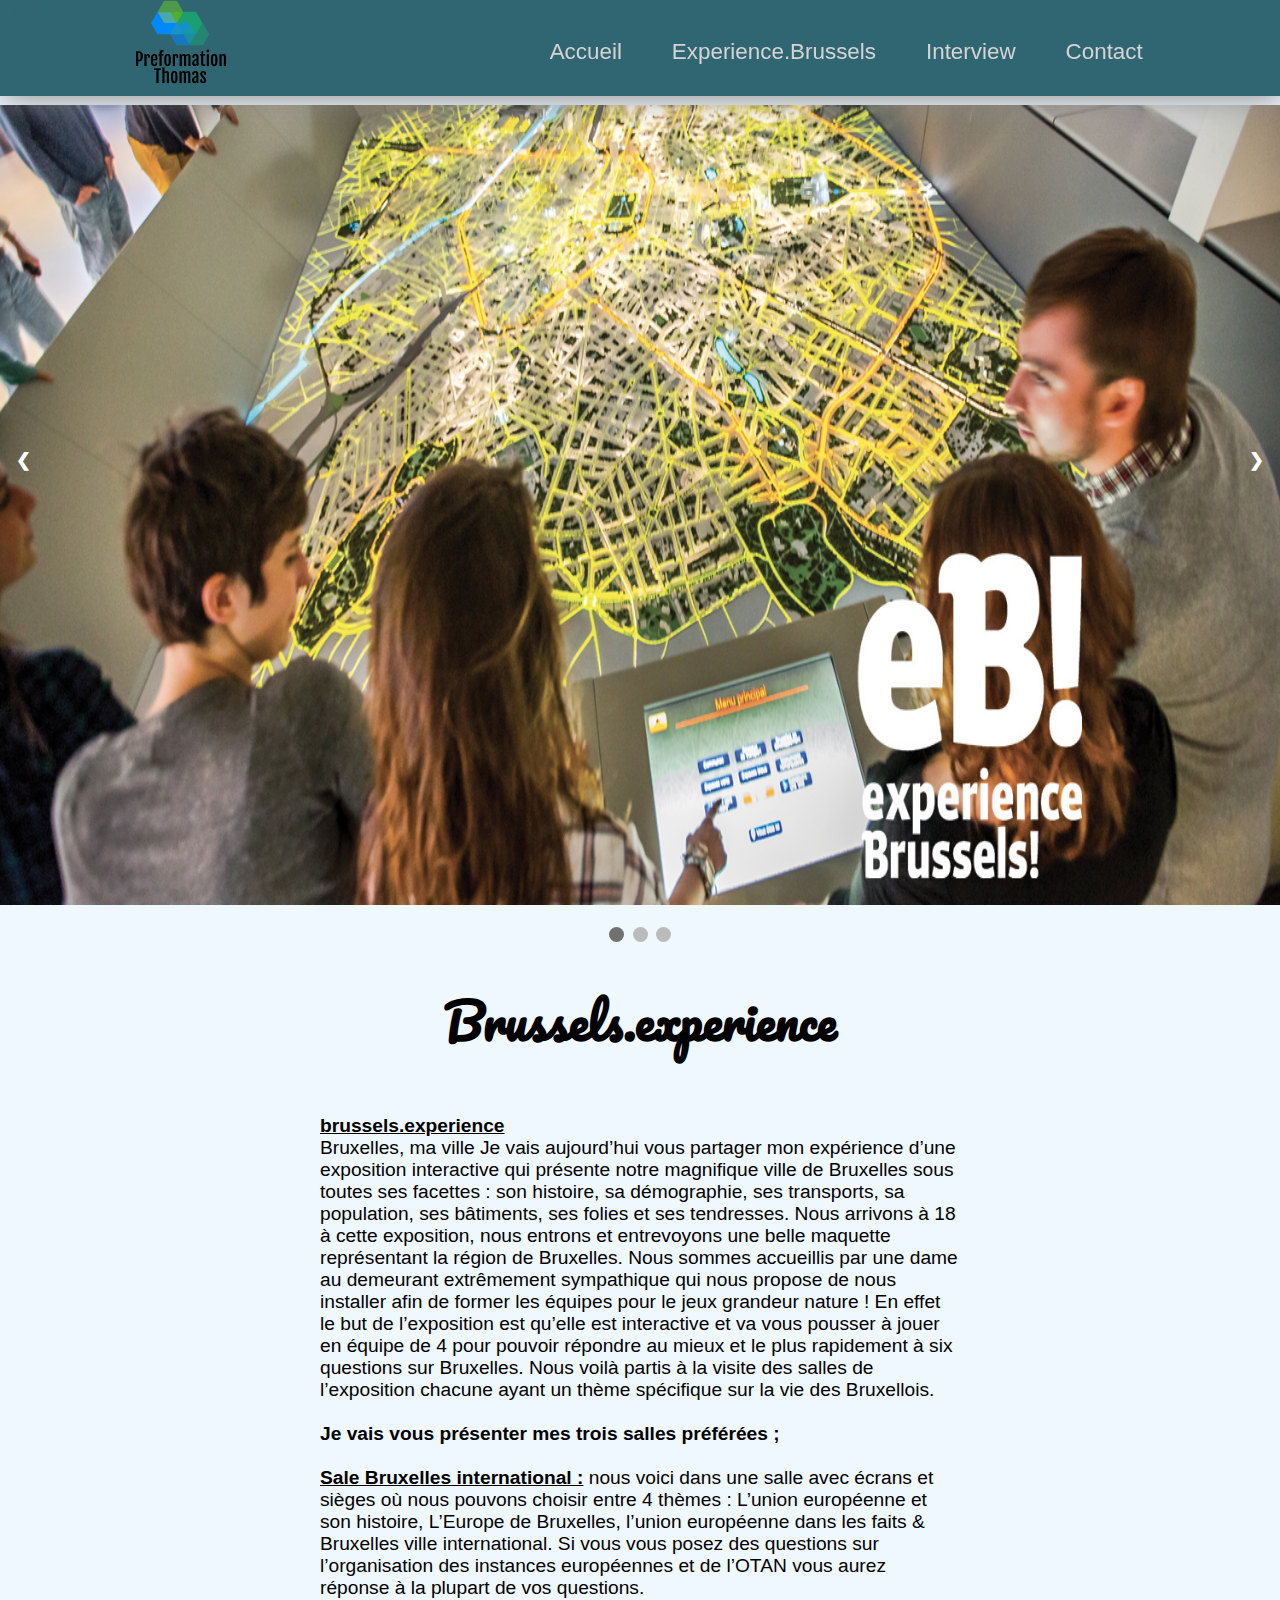
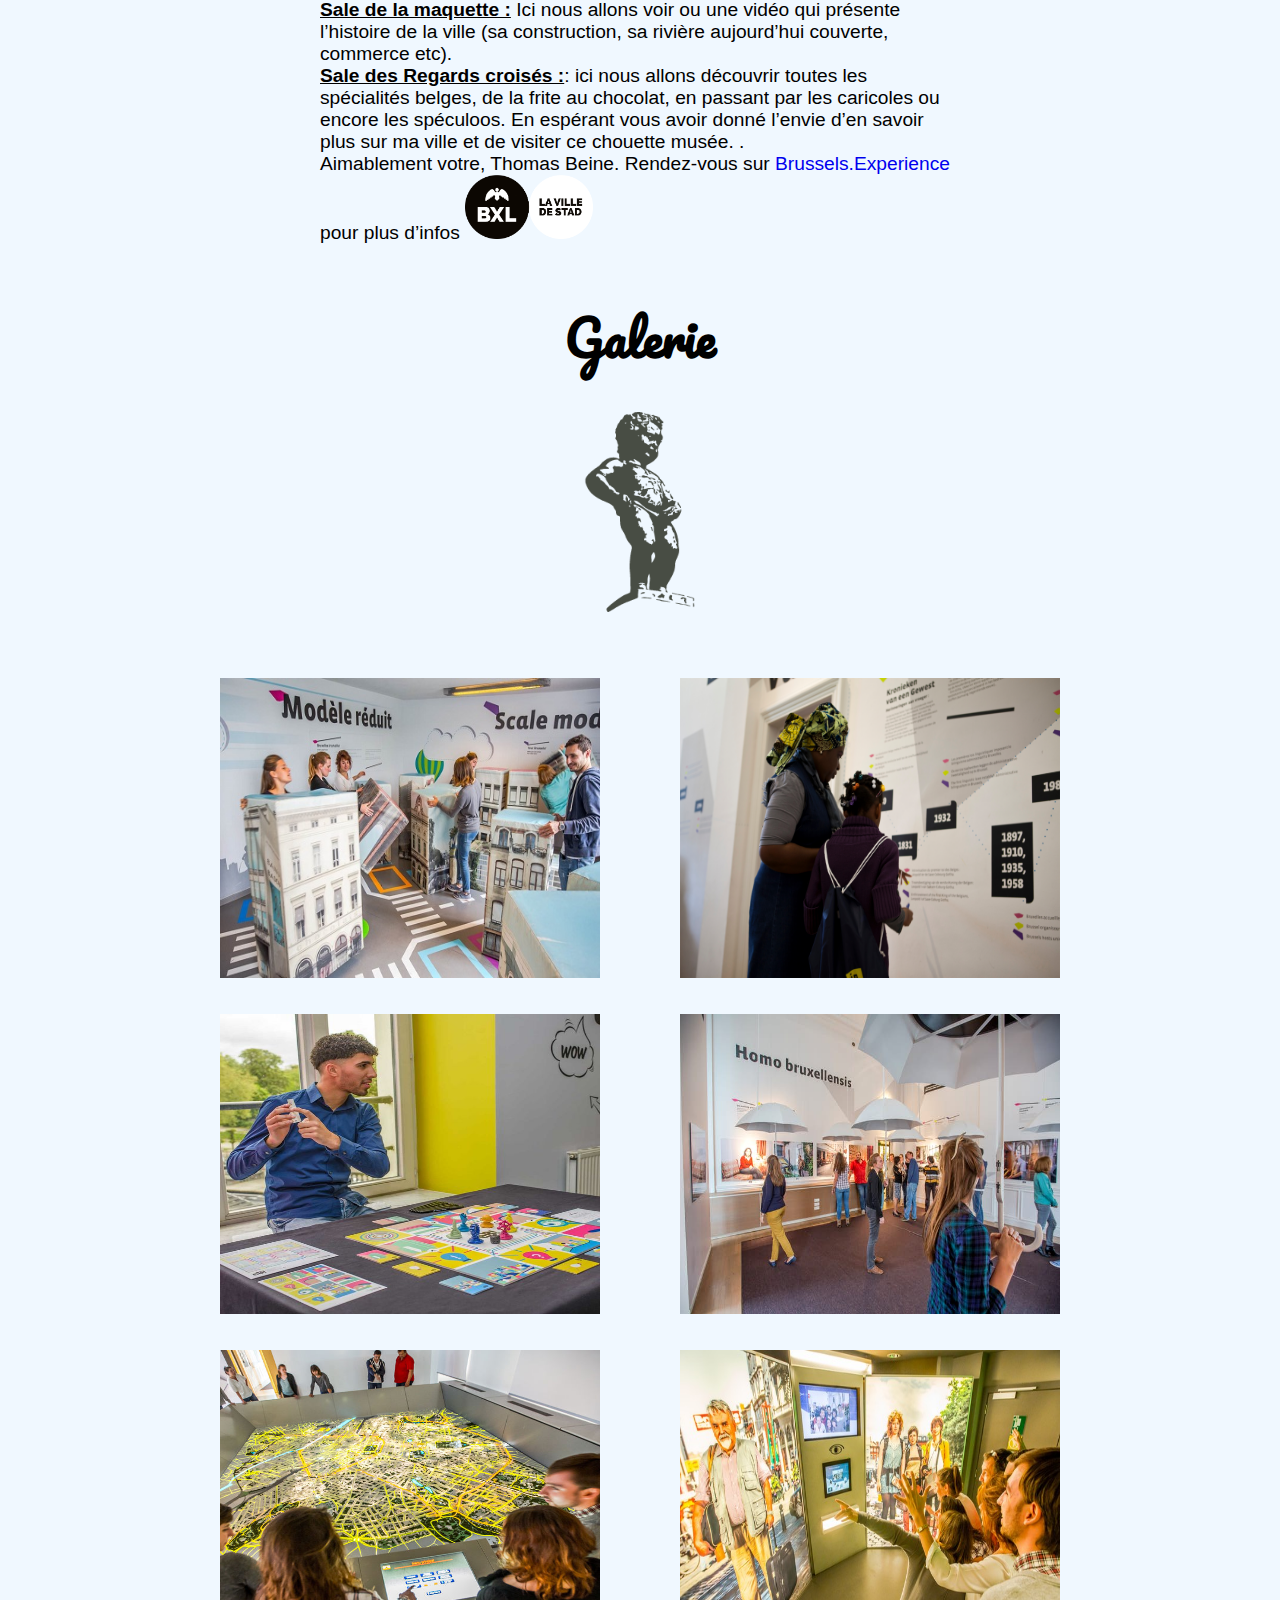
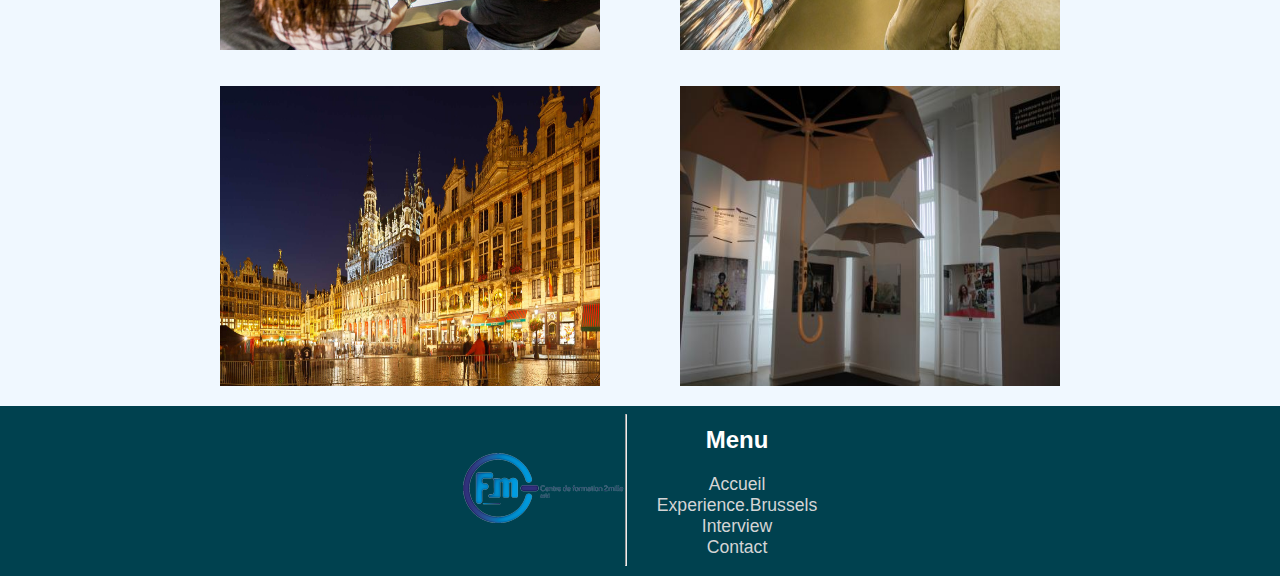
==== html/experiencebrussels.html @ 0b8b68e7 "first commit" ====
<!DOCTYPE html>
<html lang="en">
<head>
    <meta charset="UTF-8">
    <link href="../css/styles.css" rel="stylesheet">
    <link href="../css/carousel.css" rel="stylesheet">
    <link href="https://fonts.googleapis.com/css?family=Pacifico|Permanent+Marker&display=swap" rel="stylesheet">
    <script async src="../main.js"></script>
    <title>Experience.brussels</title>
</head>
<body>
<header>
    <div id="nav-bar">
        <div class="Logo-nav">
            <a href="../index.html"><img src="../image/ecee08f4-add5-40d6-96b8-4cc858d5bb74_200x200.png"> </a>
        </div>
        <nav id=navigation>
            <ul>

                <li id="Acceuil"><a class="texte-nav" href="../index.html">Accueil</a></li>

                <li><a class="texte-nav" href="#">Experience.Brussels</a></li>
                <li><a class="texte-nav" href="interview.html">Interview</a></li>
                <li><a class="texte-nav" href="contact.php"> Contact</a></li>


            </ul>

        </nav>
    </div>

    <!-- retrais temporaire
    <div id="Acceuil">
        <div class="slider"><img src="image/Atomium_Styleslider.jpg"></div>
    </div> -->


    <div class="slideshow-container">


        <div class="mySlides fade">
            <div class="numbertext">1 / 3</div>
            <img alt="" src="../image/header_2019_06.jpg" style="width:100%">

        </div>

        <div class="mySlides fade">
            <div class="numbertext">2 / 3</div>
            <img src="../image/bruxelles9b.jpg" style="width:100%">

        </div>

        <div class="mySlides fade">
            <div class="numbertext">3 / 3</div>
            <img alt="photoslider" src="../image/Atomium_Style.jpg" style="width:100%">

        </div>

        <!-- Next and previous buttons -->
        <a class="prev" onclick="plusSlides(-1)">&#10094;</a>
        <a class="next" onclick="plusSlides(1)">&#10095;</a>
    </div>
    <br>

    <!-- The dots/circles -->
    <div style="text-align:center">
        <span class="dot" onclick="currentSlide(1)"></span>
        <span class="dot" onclick="currentSlide(2)"></span>
        <span class="dot" onclick="currentSlide(3)"></span>

    </div>


</header>


<section id="brusselexperience">
    <div class="test-brussel">
        <h1>Brussels.experience</h1>
        <p><span class="sous-titre">brussels.experience</span> <br>
            Bruxelles, ma ville

            Je vais aujourd’hui vous partager mon expérience d’une exposition interactive qui présente notre magnifique
            ville de Bruxelles sous toutes ses facettes : son histoire, sa démographie, ses transports, sa population,
            ses bâtiments, ses folies et ses tendresses.

            Nous arrivons à 18 à cette exposition, nous entrons et entrevoyons une belle maquette représentant la région
            de Bruxelles.
            Nous sommes accueillis par une dame au demeurant extrêmement sympathique qui nous propose de nous installer
            afin de former les équipes pour le jeux grandeur nature ! En effet le but de l’exposition est qu’elle est
            interactive et va vous pousser à jouer en équipe de 4 pour pouvoir répondre au mieux et le plus rapidement à
            six questions sur Bruxelles.
            Nous voilà partis à la visite des salles de l’exposition chacune ayant un thème spécifique sur la vie des
            Bruxellois.
            <br><br>

            <strong> Je vais vous présenter mes trois salles préférées ; </strong> <br> <br>
            <span class="sous-titre"> Sale Bruxelles international :</span> nous voici dans une salle avec écrans et
            sièges où nous pouvons choisir entre 4 thèmes : L’union européenne et son histoire, L’Europe de Bruxelles,
            l’union européenne dans les faits & Bruxelles ville international. Si vous vous posez des questions sur
            l’organisation des instances européennes et de l’OTAN vous aurez réponse à la plupart de vos questions.<br>
            <span class="sous-titre"> Sale de la maquette :</span> Ici nous allons voir ou une vidéo qui présente
            l’histoire de la ville (sa construction, sa rivière aujourd’hui couverte, commerce etc). <br>
            <span class="sous-titre">  Sale des Regards croisés :</span>: ici nous allons découvrir toutes les
            spécialités belges, de la frite au chocolat, en passant par les caricoles ou encore les spéculoos.

            En espérant vous avoir donné l’envie d’en savoir plus sur ma ville et de visiter ce chouette musée.
            .<br>

            Aimablement votre, Thomas Beine.


            Rendez-vous sur <a id="lienbrussel" href="https://www.brusselsmuseums.be/fr/musees/experience-brussels">Brussels.Experience</a>
            pour plus d’infos
            <img id="logobxl" src="../image/test3.png">
        </p>
    </div>
    <!-- The Modal -->
    <div class="modal" id="myModal">

        <!-- The Close Button -->
        <span class="close">&times;</span>

        <!-- Modal Content (The Image) -->
        <img class="modal-content" id="img01">

        <!-- Modal Caption (Image Text) -->
        <div id="caption"></div>
    </div>

</section>

<div id="galerie">
    <h1>Galerie</h1>

    <a> </a> <img alt=""
                  class="img-galerie"
                  src="../image/kisspng-manneken-pis-grand-place-statue-drawing-sculpture-stickers-stickers-salle-de-bain-manneken-pis-art-5b6949a82f9ec1.5456946215336267921951.png">

    <div class="contenair-galerie">

        <figure class="image-galerie"><img alt="" class="img" src="../image/photo1.jpg">
            <figcaption class="texte-galerie">galerie test <br> Lorem Ipsum Dolor <img class="piss"
                                                                                       src="../image/Piss.png">
            </figcaption>
        </figure>
        <figure class="image-galerie"><img alt="" class="img"
                                           src="../image/photo2.jpg">
            <figcaption class="texte-galerie">galerie test <br> Lorem Ipsum Dolor <img class="piss"
                                                                                       src="../image/Piss.png">
            </figcaption>
        </figure>
        <figure class="image-galerie"><img alt="" class="img"
                                           src="../image/photo3.jpg">
            <figcaption class="texte-galerie">galerie test <br> Lorem Ipsum Dolor <img class="piss"
                                                                                       src="../image/Piss.png">
            </figcaption>
        </figure>
        <figure class="image-galerie"><img alt="" class="img"
                                           src="../image/photo4.jpg">
            <figcaption class="texte-galerie">galerie test <br> Lorem Ipsum Dolor <img class="piss"
                                                                                       src="../image/Piss.png">
            </figcaption>
        </figure>
        <figure class="image-galerie"><img alt="" class="img"
                                           src="../image/photo5.jpg">
            <figcaption class="texte-galerie">galerie test <br> Lorem Ipsum Dolor <img class="piss"
                                                                                       src="../image/Piss.png">
            </figcaption>
        </figure>
        <figure class="image-galerie"><img alt="" class="img"
                                           src="../image/photo 6.jpg">
            <figcaption class="texte-galerie">galerie test <br> Lorem Ipsum Dolor <img class="piss"
                                                                                       src="../image/Piss.png">
            </figcaption>
        </figure>
        <figure class="image-galerie"><img alt="" class="img"
                                           src="../image/photo 7.jpg">
            <figcaption class="texte-galerie">galerie test <br> Lorem Ipsum Dolor <img class="piss"
                                                                                       src="../image/Piss.png">
            </figcaption>
        </figure>
        <figure class="image-galerie"><img alt="" class="img"
                                           src="../image/photo 8.jpg">
            <figcaption class="texte-galerie">galerie test <br> Lorem Ipsum Dolor <img class="piss"
                                                                                       src="../image/Piss.png">
            </figcaption>
        </figure>


    </div>


</div>

<footer>


    <div id="menufoot">
        <div id="logo-foot">
            <a href="https://www.cf2m.be/"> <img src="../image/CF2mlogo.png"></a></div>
        <hr>
        <div id="nav-foot">
            <h2>Menu</h2>
            <ul>
                <li><a href="../index.html">Accueil</a></li>
                <li><a href="#">Experience.Brussels</a></li>
                <li><a href="interview.html">Interview</a></li>
                <li><a href="contact.php"> Contact</a></li>


            </ul>
        </div>
    </div>

</footer>
</body>
</html>
---- css/styles.css ----
body {
    font-family: Roboto, sans-serif, Arial;
    background-color: aliceblue;
    position: relative;
    margin: 0;
    min-height: 100%; /* 1 */
    display: flex; /* 2 */
    flex-direction: column; /* 3 */
    overflow-x: hidden;

}


/* Menu de naviguation */
/* Rappel mettre position:fixed */
#nav-bar {
    display: flex;
    justify-content: space-around;
    font-family: Roboto, Arial, serif;
    box-shadow: 2px 2px 30px #888888;
    width: 100%;
    background: rgb(9, 9, 121);
    background: rgba(0, 65, 79, 0.8);
    z-index: 1;
    position: fixed;
    margin-top: -8px;


}

#nav-bar ul {
    display: flex;
    flex-wrap: wrap;


}

#nav-bar li {
    list-style-type: none;
    margin-top: 30px;
    margin-left: 30px;


}

#nav-bar .Logo-nav {
    display: flex;
    justify-content: center;

}

.Logo-nav {
    width: 10%;


}


#nav-bar .texte-nav {
    display: flex;
    text-decoration: none;
    font-size: 1.4rem;
    margin-right: 20px;
    color: #d4d4d5;
    border-top: 1px solid transparent;

}

#nav-bar .texte-nav:hover {

    Color: #00a2bf;
    border-top: 1px solid #00a2bf;
    transition: all ease-in-out .5s;

}

/* Presentation */
#presentation {
    display: flex;
    flex-wrap: wrap;
    flex-direction: column;
    align-items: center;
    animation: SlideDown 1.5s;
    margin-left: 20%;
    margin-right: 20%;
    margin-bottom: 9%;


}


.Logo-nav img {
    width: 100px;
    height: 100px;

}

.Logo-nav img:hover {
    width: 110px;
    height: 110px;
    transition: 0.5s;


}


/* scolling */
html {
    scroll-behavior: smooth;

}


/* Experience.brussels debut */
/* Grande image & texte de l'image */
.slider img {
    width: 100%;
    padding-top: 100px;


}

/* Experience.brussels fin */
/* interview debut*/
#photophp {
    width: 15%;
    border-radius: 15%;
    box-shadow: 2px 2px 200px 2px;


}

#photophp:hover {
    transform: perspective(200px) rotateX(65deg);
    transition: 7s;
}

#interview {
    display: flex;
    flex-direction: column;
    align-items: center;
    animation: SlideDown 1.5s;
    margin-top: 100px;
    font-family: 'Source Serif Pro', serif;

}

#interview p {
    width: 50%;
    justify-content: center;
    font-size: 1.3em;
    text-align: center;

}

#interview h2 {
    font-size: 1.9em;
    width: 50%;
    justify-content: center;
    display: flex;

}

#interview h3 {
    font-size: 1.6em;

}

#interview ul {
    font-size: 1.3em;

}

#lexique {
    display: flex;
    padding-top: 100px;
    border: 5px solid;
    box-shadow: 2px 2px 22px 2px;


}

#brusselexperience {
    display: flex;
    width: 100%;


}

#brusselexperience h1 {
    font-size: 300%;

}

#brusselexperience p {
    width: 50%;
    font-size: 120%;
}

.test-brussel {
    align-items: center;
    display: flex;
    flex-direction: column;


}

.test-brussel h1 {
    font-family: 'Pacifico', cursive;


}

#galerie h1 {
    font-family: 'Pacifico', cursive;
    font-size: 300%;
}

.sous-titre {
    text-decoration: underline;
    font-weight: bold;


}


.contenair-galerie {
    display: flex;
    width: 100%;
    flex-wrap: wrap;
    justify-content: center;


}

.image-galerie img {
    width: 380px;
    height: 300px;

}

#galerie {

    align-items: center;
    display: flex;
    flex-direction: column;
}

.texte-galerie {
    position: absolute;
    width: 380px;
    height: 100px;
    margin-top: -104px;
    background-color: rgba(0, 0, 0, 0.5);
    color: white;
    display: flex;
    justify-content: center;
    align-items: center;
    text-align: center;
    opacity: 0;
    transition: .5s;
    font-family: 'Pacifico', cursive;
}

.image-galerie:hover .texte-galerie {
    opacity: 1;;

}

img.piss {
    width: 60px;
    height: 60px;
    margin-right: -41px;
    margin-left: 5px;


}

.img-galerie {
    width: 200px;
    height: 200px;
    padding-bottom: 50px;
}

/* interview fin */


p {

    color: black;
}

@keyframes SlideDown {
    from {
        transform: translateY(200px);
        opacity: 0;
    }
    to {
        transform: translateY(0);
        opacity: 1;

    }

}

.img-presentation img {
    height: 250px;
    margin-top: 120px;
    border-radius: 25%;


}

.img-presentation:hover {
    transform: perspective(200px) rotateX(65deg);
    transition: 7s;

}

fieldset {
    position: relative;
    margin-left: 75%;
    background-color: rgba(255, 255, 255, 0.8);
    right: 50px;
    bottom: -30px;
    border-color: rgba(255, 255, 255, 0.3);
}


@keyframes spin {
    0% {
        transform: rotate(0deg);
    }
    100% {
        transform: rotate(360deg);
    }


}

iframe {
    width: 100%;
    height: 110%;
    position: absolute;
    top: 13%;
}

#Formulaire {

    padding-top: 110px;
    min-width: 100%;
    margin-bottom: 0;

}

button {
    background-color: #5cabd3;
    border-style: solid;
    border-color: #5cabd3;
    max-width: 30%;
    border-radius: 3px;
    border-width: 10px;
    box-shadow: 1px 3px 3px #4395b9;
    color: white;
    font-weight: bold;

}

button:hover {

    width: 40%;
    transition: .5s;
}

.alert_errors {
    color: white;
    background-color: red;
    width: 75%;
}

.alert_sucess {
    background-color: green;
    color: white;
    width: 60%;
}


footer {
    height: 170px;
    left: 0;
    bottom: 0;
    width: 100%;
    background-color: rgba(0, 65, 79, 1);
    color: white;
    text-align: center;
    display: flex;
    flex-direction: column;

}

footer a {
    text-decoration: none;
    font-size: 1.1em;
    color: #d4d4d5;
}

footer a:hover {

    Color: #00a2bf;
    transition: all ease-in-out .5s;

}

footer p {
    margin: 0;
    padding: 0;

}

#menufoot {
    align-self: center;

}

#menufoot img {
    width: 100%;
}

#menufoot img:hover {
    width: 110%;
    transition: 0.5s;
}

#logo-foot {
    justify-content: center;
    align-items: center;
    display: flex;
}

#foot {
    position: fixed;
    left: 0;
    bottom: 0;
    width: 100%;
    background-color: rgba(0, 65, 79, 1);
    color: white;
    justify-content: center;
    display: flex;
    height: 170px;
}

#menufoot {
    display: flex;
    list-style-type: none;
    justify-content: center;
    background-color: rgba(0, 65, 79, 1);

}

#menufoot ul {
    padding: 0;
    list-style-type: none;
}

#nav-foot {
    padding-left: 30px;
}

/* Style the Image Used to Trigger the Modal */
#img {
    border-radius: 5px;
    cursor: pointer;
    transition: 0.3s;
}

#myImg:hover {
    opacity: 0.7;
}

/* The Modal (background) */
.modal {
    display: none; /* Hidden by default */
    position: fixed; /* Stay in place */
    z-index: 1; /* Sit on top */
    padding-top: 100px; /* Location of the box */
    left: 0;
    top: 0;
    width: 100%; /* Full width */
    height: 100%; /* Full height */
    overflow: auto; /* Enable scroll if needed */
    background-color: rgb(0, 0, 0); /* Fallback color */
    background-color: rgba(0, 0, 0, 0.9); /* Black w/ opacity */
}

/* Modal Content (Image) */
.modal-content {
    margin: auto;
    display: block;
    width: 80%;
    max-width: 700px;
}

/* Caption of Modal Image (Image Text) - Same Width as the Image */
#caption {
    margin: auto;
    display: block;
    width: 80%;
    max-width: 700px;
    text-align: center;
    color: #ccc;
    padding: 10px 0;
    height: 150px;
}

/* Add Animation - Zoom in the Modal */
.modal-content, #caption {
    animation-name: zoom;
    animation-duration: 0.6s;
}

@keyframes zoom {
    from {
        transform: scale(0)
    }
    to {
        transform: scale(1)
    }
}

/* The Close Button */
.close {
    position: absolute;
    top: 15px;
    right: 35px;
    color: #f1f1f1;
    font-size: 40px;
    font-weight: bold;
    transition: 0.3s;
}

.close:hover,
.close:focus {
    color: #bbb;
    text-decoration: none;
    cursor: pointer;
}


@media only screen and (max-width: 700px) {
    .modal-content {
        width: 100%;
    }
}

#logobxl {
    width: 20%;

}

#lienbrussel {
    text-decoration: none;;

}
---- css/carousel.css ----
/* Slideshow container */
.slideshow-container {
    max-width: 100%;
    position: relative;
    margin: auto;

}

.slideshow-container img {
    height: 800px;
    margin-top: 105px;


}

/* Hide the images by default */
.mySlides {
    display: none;

}

/* Next & previous buttons */
.prev, .next {
    cursor: pointer;
    position: absolute;
    top: 50%;
    width: auto;
    margin-top: -22px;
    padding: 16px;
    color: white;
    font-weight: bold;
    font-size: 18px;
    transition: 0.6s ease;
    border-radius: 0 3px 3px 0;
    user-select: none;
}

/* Position the "next button" to the right */
.next {
    right: 0;
    border-radius: 3px 0 0 3px;
}

/* On hover, add a black background color with a little bit see-through */
.prev:hover, .next:hover {
    background-color: rgba(0, 0, 0, 0.8);
}

/* Caption text */
.text {
    color: #f2f2f2;
    font-size: 15px;
    padding: 8px 12px;
    position: absolute;
    bottom: 8px;
    width: 100%;
    text-align: center;
}

/* Number text (1/3 etc) */
.numbertext {
    color: #f2f2f2;
    font-size: 12px;
    padding: 8px 12px;
    position: absolute;
    top: 0;
}

/* The dots/bullets/indicators */
.dot {
    cursor: pointer;
    height: 15px;
    width: 15px;
    margin: 0 2px;
    background-color: #bbb;
    border-radius: 50%;
    display: inline-block;
    transition: background-color 0.6s ease;
}

.active, .dot:hover {
    background-color: #717171;
}

/* Fading animation */
.fade {
    -webkit-animation-name: fade;
    -webkit-animation-duration: 1.5s;
    animation-name: fade;
    animation-duration: 1.5s;
}

@-webkit-keyframes fade {
    from {
        opacity: .4
    }
    to {
        opacity: 1
    }
}

@keyframes fade {
    from {
        opacity: .4
    }
    to {
        opacity: 1
    }
}
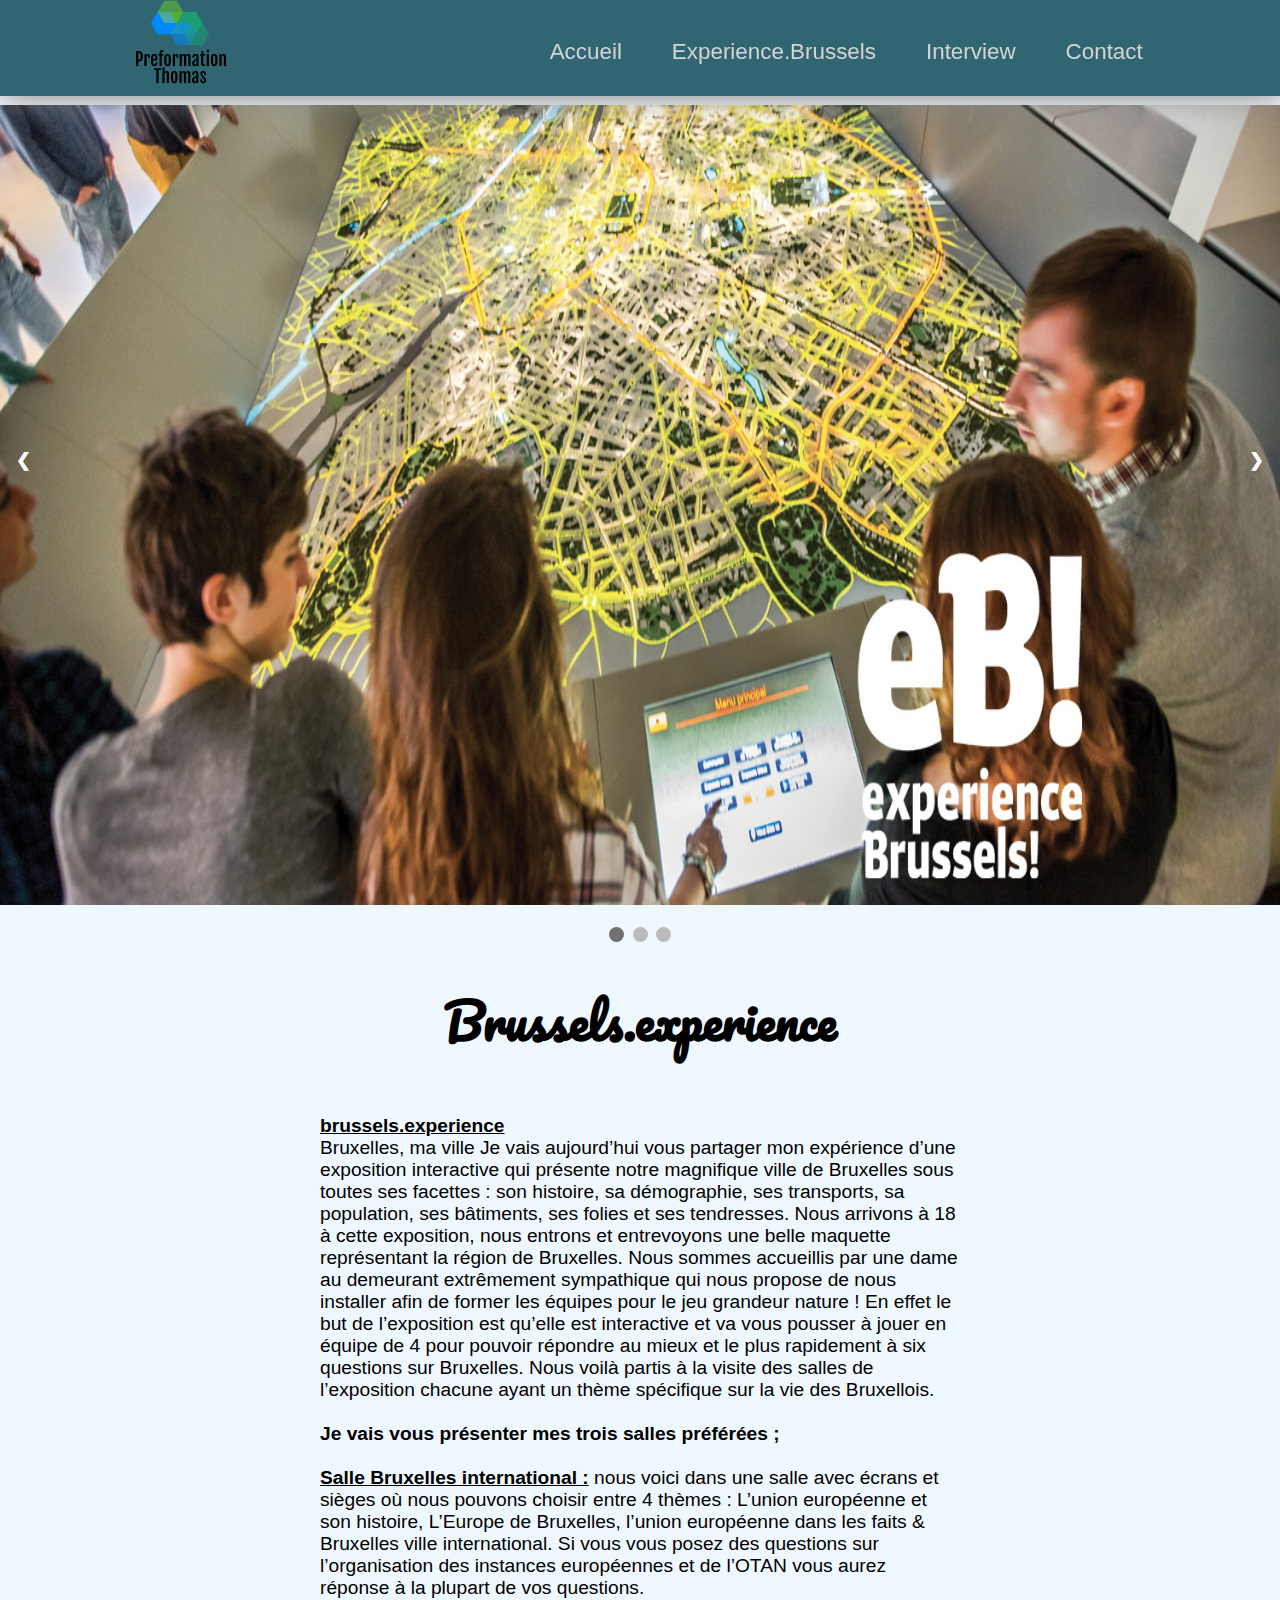
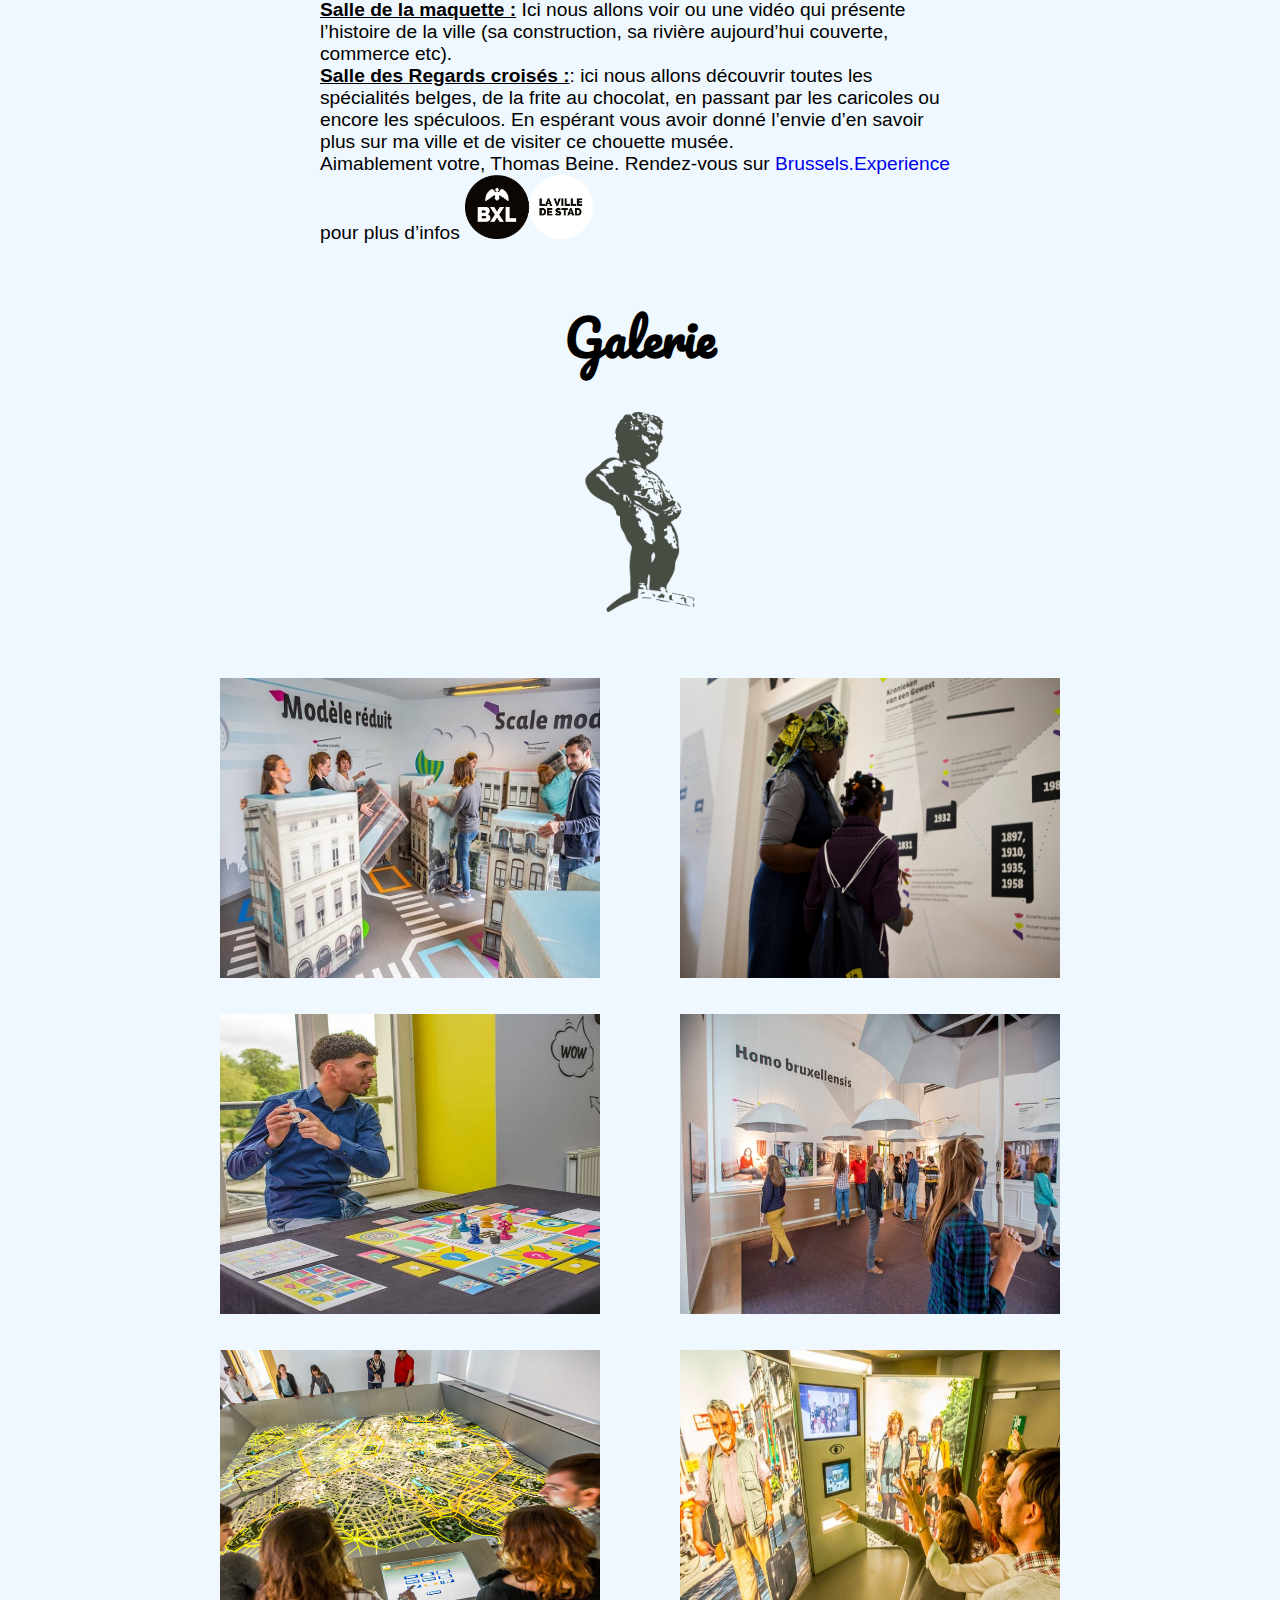
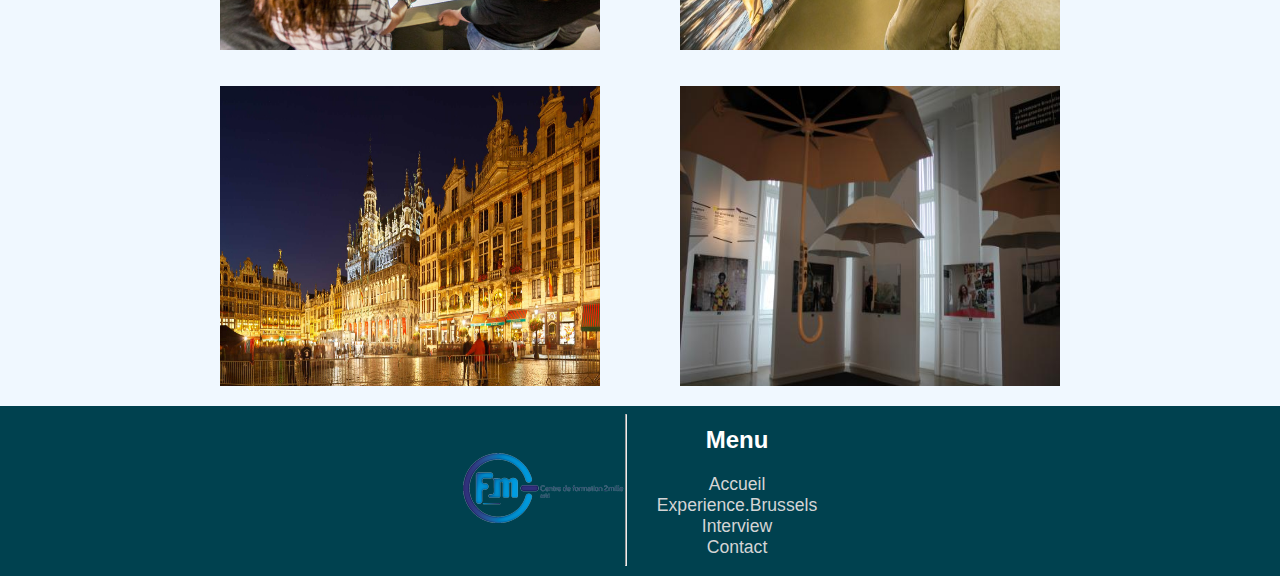
==== commit a0684938: "commit 2" ====
--- a/html/experiencebrussels.html
+++ b/html/experiencebrussels.html
@@ -87,7 +87,7 @@
             Nous arrivons à 18 à cette exposition, nous entrons et entrevoyons une belle maquette représentant la région
             de Bruxelles.
             Nous sommes accueillis par une dame au demeurant extrêmement sympathique qui nous propose de nous installer
-            afin de former les équipes pour le jeux grandeur nature ! En effet le but de l’exposition est qu’elle est
+            afin de former les équipes pour le jeu grandeur nature ! En effet le but de l’exposition est qu’elle est
             interactive et va vous pousser à jouer en équipe de 4 pour pouvoir répondre au mieux et le plus rapidement à
             six questions sur Bruxelles.
             Nous voilà partis à la visite des salles de l’exposition chacune ayant un thème spécifique sur la vie des
@@ -95,17 +95,17 @@
             <br><br>
 
             <strong> Je vais vous présenter mes trois salles préférées ; </strong> <br> <br>
-            <span class="sous-titre"> Sale Bruxelles international :</span> nous voici dans une salle avec écrans et
+            <span class="sous-titre"> Salle Bruxelles international :</span> nous voici dans une salle avec écrans et
             sièges où nous pouvons choisir entre 4 thèmes : L’union européenne et son histoire, L’Europe de Bruxelles,
             l’union européenne dans les faits & Bruxelles ville international. Si vous vous posez des questions sur
             l’organisation des instances européennes et de l’OTAN vous aurez réponse à la plupart de vos questions.<br>
-            <span class="sous-titre"> Sale de la maquette :</span> Ici nous allons voir ou une vidéo qui présente
+            <span class="sous-titre"> Salle de la maquette :</span> Ici nous allons voir ou une vidéo qui présente
             l’histoire de la ville (sa construction, sa rivière aujourd’hui couverte, commerce etc). <br>
-            <span class="sous-titre">  Sale des Regards croisés :</span>: ici nous allons découvrir toutes les
+            <span class="sous-titre">  Salle des Regards croisés :</span>: ici nous allons découvrir toutes les
             spécialités belges, de la frite au chocolat, en passant par les caricoles ou encore les spéculoos.
 
             En espérant vous avoir donné l’envie d’en savoir plus sur ma ville et de visiter ce chouette musée.
-            .<br>
+            <br>
 
             Aimablement votre, Thomas Beine.
 
--- a/css/styles.css
+++ b/css/styles.css
@@ -119,6 +119,7 @@
 
 
 }
+
 
 /* Experience.brussels fin */
 /* interview debut*/
@@ -550,6 +551,31 @@
     .modal-content {
         width: 100%;
     }
+    div.mySlides:nth-child(1) > img:nth-child(2) {
+        display: none;
+    }
+    .test-brussel {
+        margin-top: 57px;
+    }
+    .Logo-nav > a:nth-child(1) > img:nth-child(1) {
+        display: none;
+    }
+    #navigation > ul:nth-child(1) {
+        font-size: 1em;
+    }
+    iframe{
+        display: none;
+    }
+    #foot{
+        display: flex;
+    }
+    fieldset {
+        position: relative;
+        margin-left: 75%;
+    }
+
+
+
 }
 
 #logobxl {
